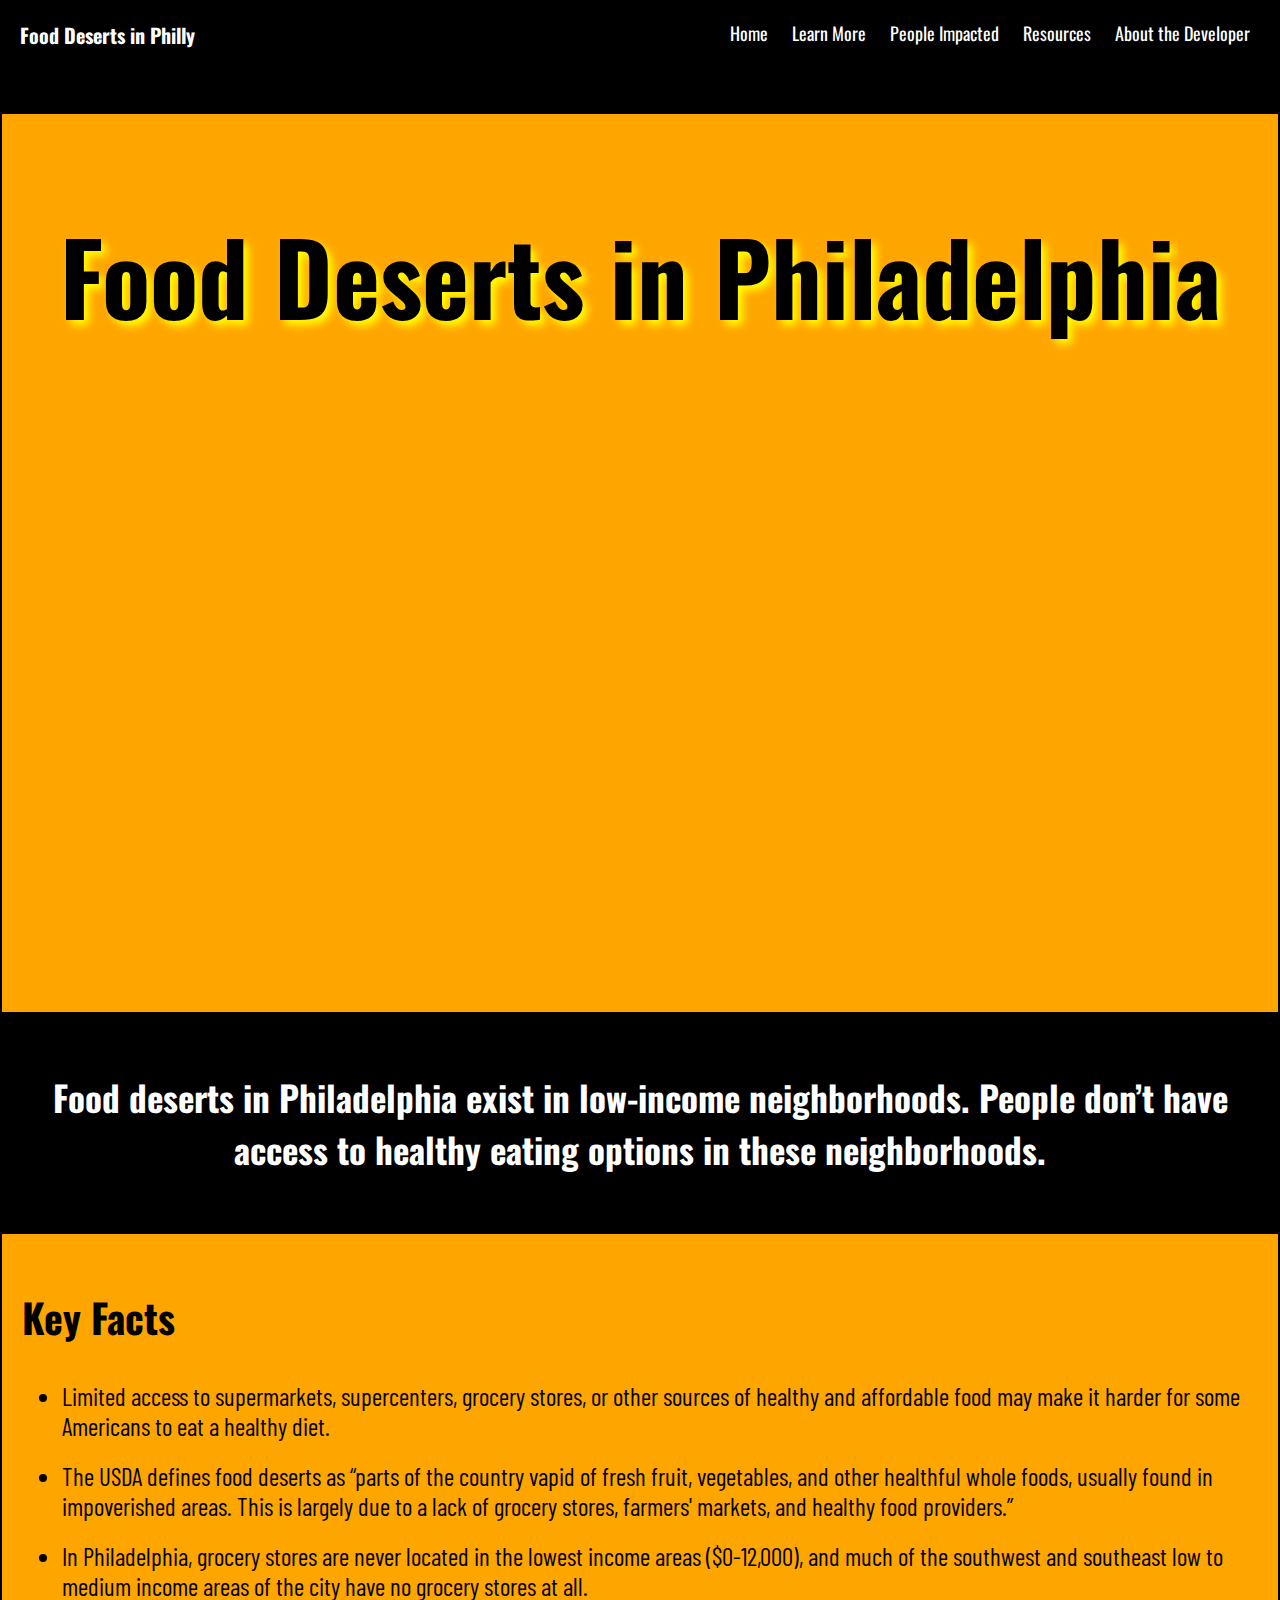
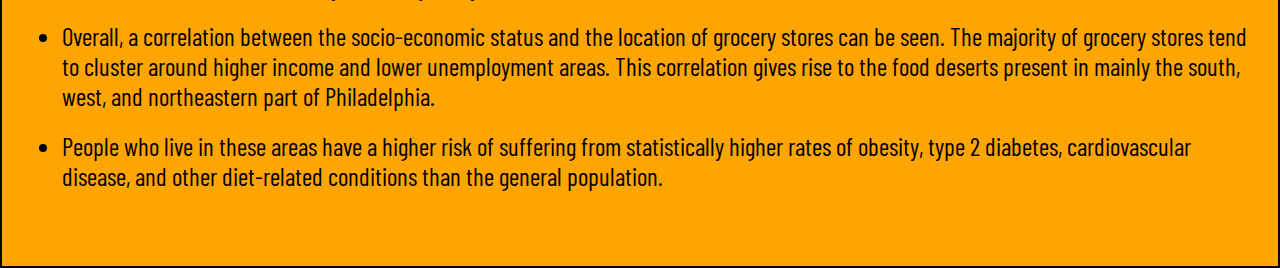
==== index.html @ b66ab70f "first commit" ====
<!DOCTYPE html>
<html>
  <head>
    <meta charset="UTF-8">
    <title>Food Deserts in Philadelphia</title>
    <link rel="stylesheet" href="style.css" type="text/css">
    <link href="https://fonts.googleapis.com/css?family=Barlow+Condensed|Oswald&display=swap" rel="stylesheet">
  </head>
  <body>
      <!-- Navigation Bar  -->
      <div class="nav-container" id="navigation-bar">
          <h4>Food Deserts in Philly</h4>
          <div id="nav">
              <a href="index.html">Home</a>
              <a href="learn.html">Learn More</a>
              <a href="people.html">People Impacted</a>
              <a href="resources.html">Resources</a>
              <a href="about.html">About the Developer</a>
           </div>
      </div>
      
      <!-- Home Landing -->
      <div class="container" id="home-landing">
          <h1>Food Deserts in Philadelphia</h1>
      </div>

      <!-- Problem  -->
      <div class="container" id="home-problem">
        <h3>Food deserts in Philadelphia exist in low-income neighborhoods. People don’t have access to healthy eating options in these neighborhoods.
       </h3>
      </div>
      
      <!-- Problem Info  -->
      <div class="container" id="home-key-facts">
          <h2>Key Facts</h2>
          <ul>
              <li>Limited access to supermarkets, supercenters, grocery stores, or other sources of healthy and affordable food may make it harder for some Americans to eat a healthy diet.</li>
              <li>The USDA defines food deserts as “parts of the country vapid of fresh fruit, vegetables, and other healthful whole foods, usually found in impoverished areas. This is largely due to a lack of grocery stores, farmers' markets, and healthy food providers.” </li>
              <li>In Philadelphia, grocery stores are never located in the lowest income areas ($0-12,000), and much of the southwest and southeast low to medium income areas of the city have no grocery stores at all.</li>
              <li>Overall, a correlation between the socio-economic status and the location of grocery stores can be seen. The majority of grocery stores tend to cluster around higher income and lower unemployment areas. This correlation gives rise to the food deserts present in mainly the south, west, and northeastern part of Philadelphia. </li>
              <li>People who live in these areas have a higher risk of suffering from statistically higher rates of obesity, type 2 diabetes, cardiovascular disease, and other diet-related conditions than the general population.</li>
          </ul>
      </div>
  </body>
</html>
---- style.css ----
/* Global CSS Selectors */
body {
    background-color: orange;
    padding: 0;
    margin:0 auto;
    
}
h1,
h2,
h3,
h4, a {
  font-family: "Oswald", sans-serif;
}
h2 {
   font-size: 40px; 
}
p,ul,ol{
    font-family: "Barlow Condensed", sans-serif;
}
p {
    font-size: 25px;
    line-height: 35px;
}
ul,ol {
  font-size: 25px;
} 

li {
    margin-top: 20px;
}
.container {
    height: 100%;
    border: black solid 2px;
    padding: 20px 20px 50px 20px;
   
}

/* Navigation Bar */
.nav-container {
  height: 8vh;
  background-color:black;
  padding: 20px;
}
.nav-container h4 {
  display:inline;
  color:white;
  font-size:20px;
}

#nav {
  float:right;
}

#nav a {
  color:white;
  text-decoration: none;
  padding: 20px 10px 0 10px;
  font-size: 18px;
}

/* Home Page  */
#home-landing {
    height: 92vh;
    background-image: url('https://www.seattlemag.com/sites/default/files/field/image/1211hottopicopne_0.jpg');
    background-repeat: no-repeat;
    background-size: 100% 100%;
    background-position:bottom center;
    text-align: center;
}

#home-landing h1 {
    font-size: 100px;
    color: black;
    text-shadow: 5px 5px 8px yellow;
}

#home-problem {
    background-color:black;
    color:white;
    text-align:center;
    font-size: 30px;
    padding: 20px;
}
/* Learn More Page  */

#learn-more-landing {
    height: 60vh;
    background-image: url('https://images.squarespace-cdn.com/content/v1/59f5ff1d017db23d90cea3d5/1560131034442-WE6ZEMWJHBK2FZGB79AN/ke17ZwdGBToddI8pDm48kM4ZNaw6Dk7xLPpMpoBhiupZw-zPPgdn4jUwVcJE1ZvWQUxwkmyExglNqGp0IvTJZUJFbgE-7XRK3dMEBRBhUpyWg9wtMaqL83NuqvKe1EENysuH5srkQLVxFwLtQ6la99g4N48uc8Jecmd2El5IS04/yellow+bodega.jpg');
    background-repeat: no-repeat;
    background-size: cover;
    background-position: bottom center;
    text-align: center;
}
#learn-more-landing h1 {
   color: orange;
   font-size:100px;
   text-shadow: 5px 5px 5px black;
}

/* People Impacted Page */

#people-impacted-landing {
    height: 60vh;
    background-image: url('https://upload.wikimedia.org/wikipedia/commons/4/45/Boston_corner_shop.jpg');
    background-repeat: no-repeat;
    background-size: cover;
    background-position :center;
    text-align: center;
}
#people-impacted-landing h1 {
   color: orange;
   text-shadow: 5px 5px 5px black;
   font-size:100px;
}


/* Resources Page */

#resources-landing {
    height: 60vh;
    background-image: url('https://d3i6fh83elv35t.cloudfront.net/newshour/app/uploads/2015/08/GettyImages-97102000-1024x683.jpg');
    background-repeat: no-repeat;
    background-size: cover;
    background-position: top center;
    text-align:center;
}
#resources-landing h1 {
   color: orange;
   text-shadow: 5px 5px 5px black;
   font-size:100px;
}



/* About the Developer Page  */
#about-the-developer {
    height: 60vh;
    background-image: url('https://i.ytimg.com/vi/xMtqVC62q6o/maxresdefault.jpg');
    background-repeat: no-repeat;
    background-size: cover;
    background-position: bottom center;
    text-align:center;
}
#about-the-developer h1 {
   color: orange;
   text-shadow: 5px 5px 5px black;
   font-size:100px;
}
#seneca {
    text-align: center;
    background-color:black;
}
#seneca h2 {
    color:white;
}
#seneca p {
    color:white;
    font-size: 40px;
}



.grid-container {
    display: grid;
    grid-template-columns: 1fr 1fr 1fr;
    grid-template-rows: 1fr 1fr 1fr 1fr''
}

.grid-container h2 {
    grid-area: 1/1/2/4;
    background-color: black;
    color:white;
    margin: 0 auto;
    width:100vw;
    text-align: center;
}

.grid-item {
    padding-top: 30%;
    grid-row:2/5;
    text-align: center;
    height: 40vh;
}
.grid-item h3 {
    color:white;
    background-color: black;
    font-size: 40px;
    margin-right: 15px;
    margin-left: 15px;
}
.grid-item a {
    text-decoration: none;
    font-size: 40px;
    color: orange;
    background-color: black;
    border-radius: 5%;
    border: white;
}
.grid-item a:hover {
    text-decoration: none;
    font-size: 30px;
    padding: 10px;
    color: red;
    background-color: orange;
    border-radius: 8%;
    border: black;
    transition: 1s;
}
#ramen {
    background-image: url('https://www.budgetbytes.com/wp-content/uploads/2015/12/6-Ways-to-Upgrade-Instant-Ramen-eating.jpg');
    background-repeat: no-repeat;
    background-size: cover;
    background-position:center;
    grid-column:1/2;
}
#pizza {
    background-image: url('https://images-gmi-pmc.edge-generalmills.com/32fb2446-1efc-434c-a053-7dabe8d963be.jpg');
    background-repeat: no-repeat;
    background-size: cover;
    background-position: center;
    grid-column:2/3;
}
#ice-cream {
    background-image: url('https://cdn.britannica.com/50/80550-050-5D392AC7/Scoops-kinds-ice-cream.jpg');
    background-repeat: no-repeat;
    background-size: cover;
    background-position: center;
    grid-column:3/4;
}
#w3 {
    background-image: url('[data-uri]');
    background-repeat: no-repeat;
    background-size: cover;
    background-position:center;
    grid-column:1/2;
}
#netflix {
    background-image: url('[data-uri]');
    background-repeat: no-repeat;
    background-size: cover;
    background-position: center;
    grid-column:2/3;
}
#instagram {
    background-image: url('[data-uri]');
    background-repeat: no-repeat;
    background-size: cover;
    background-position: center;
    grid-column:3/4;
}
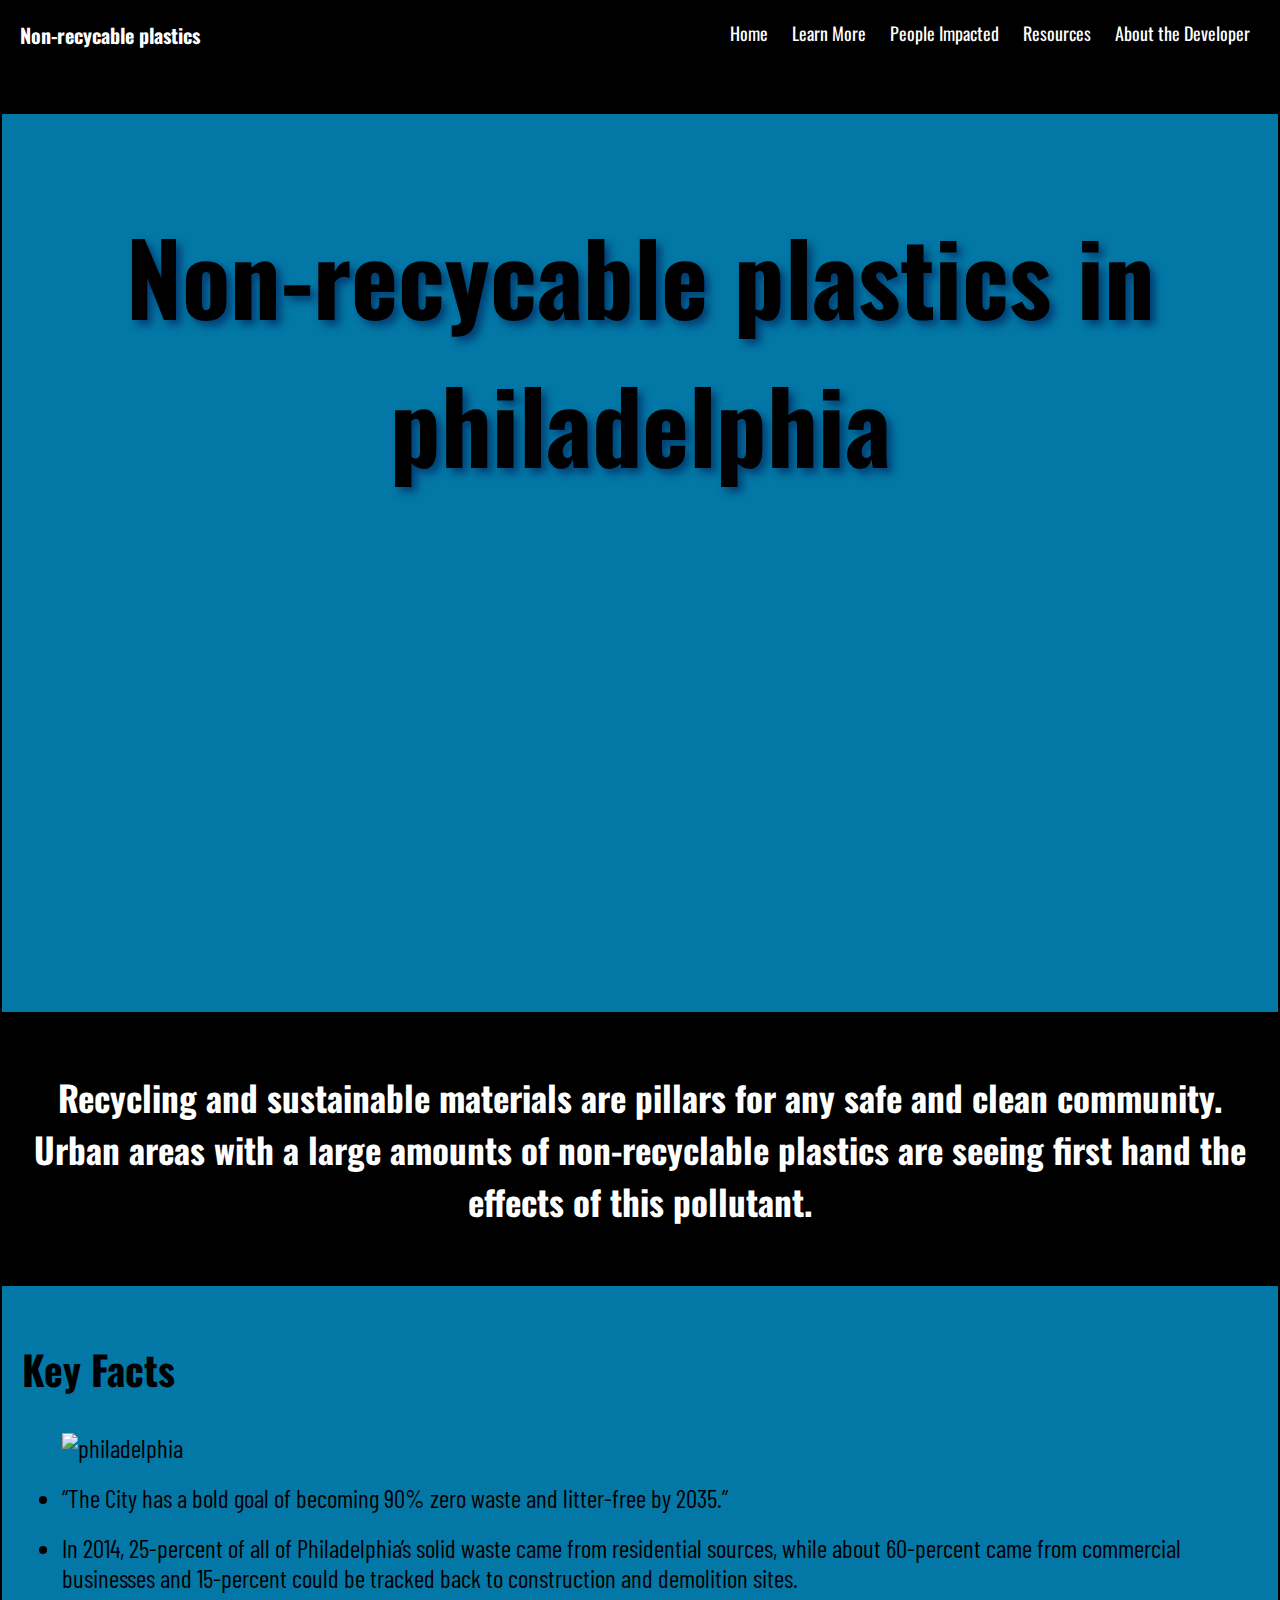
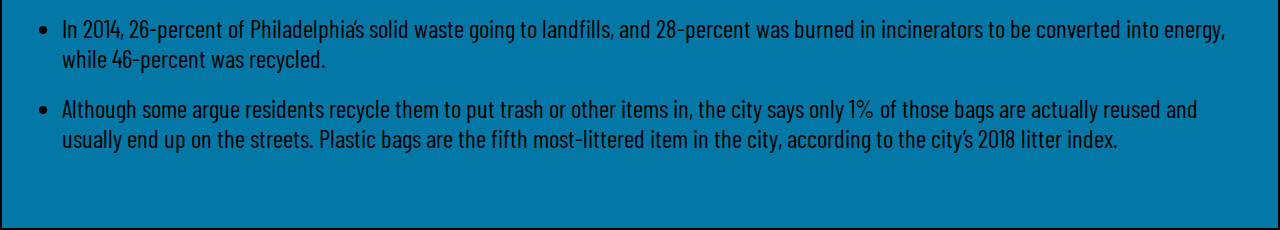
==== commit 747162da: "First commit" ====
--- a/index.html
+++ b/index.html
@@ -2,14 +2,14 @@
 <html>
   <head>
     <meta charset="UTF-8">
-    <title>Food Deserts in Philadelphia</title>
+    <title>Non-recycable plastics in Philadelphia</title>
     <link rel="stylesheet" href="style.css" type="text/css">
     <link href="https://fonts.googleapis.com/css?family=Barlow+Condensed|Oswald&display=swap" rel="stylesheet">
   </head>
   <body>
       <!-- Navigation Bar  -->
       <div class="nav-container" id="navigation-bar">
-          <h4>Food Deserts in Philly</h4>
+          <h4>Non-recycable plastics</h4>
           <div id="nav">
               <a href="index.html">Home</a>
               <a href="learn.html">Learn More</a>
@@ -18,28 +18,28 @@
               <a href="about.html">About the Developer</a>
            </div>
       </div>
-      
+
       <!-- Home Landing -->
       <div class="container" id="home-landing">
-          <h1>Food Deserts in Philadelphia</h1>
+          <h1>Non-recycable plastics in philadelphia</h1>
       </div>
 
       <!-- Problem  -->
       <div class="container" id="home-problem">
-        <h3>Food deserts in Philadelphia exist in low-income neighborhoods. People don’t have access to healthy eating options in these neighborhoods.
+        <h3>Recycling and sustainable materials are pillars for any safe and clean community. Urban areas with a large amounts of non-recyclable plastics are seeing first hand the effects of this pollutant.
        </h3>
       </div>
-      
+
       <!-- Problem Info  -->
       <div class="container" id="home-key-facts">
           <h2>Key Facts</h2>
           <ul>
-              <li>Limited access to supermarkets, supercenters, grocery stores, or other sources of healthy and affordable food may make it harder for some Americans to eat a healthy diet.</li>
-              <li>The USDA defines food deserts as “parts of the country vapid of fresh fruit, vegetables, and other healthful whole foods, usually found in impoverished areas. This is largely due to a lack of grocery stores, farmers' markets, and healthy food providers.” </li>
-              <li>In Philadelphia, grocery stores are never located in the lowest income areas ($0-12,000), and much of the southwest and southeast low to medium income areas of the city have no grocery stores at all.</li>
-              <li>Overall, a correlation between the socio-economic status and the location of grocery stores can be seen. The majority of grocery stores tend to cluster around higher income and lower unemployment areas. This correlation gives rise to the food deserts present in mainly the south, west, and northeastern part of Philadelphia. </li>
-              <li>People who live in these areas have a higher risk of suffering from statistically higher rates of obesity, type 2 diabetes, cardiovascular disease, and other diet-related conditions than the general population.</li>
+              <img src="https://external-content.duckduckgo.com/iu/?u=https%3A%2F%2Ftechnical.ly%2Fphilly%2Fwp-content%2Fuploads%2Fsites%2F2%2F2019%2F02%2FSchuylkill_Banks_Boardwalk_Philadelphia_Skyline_So6gZSzLphxG6hj_eAo4HTu18q0ABlZBh_rgb_hd-e1551453470499.jpg&f=1&nofb=1" height="250" alt="philadelphia">
+              <li>“The City has a bold goal of becoming 90% zero waste and litter-free by 2035.” </li>
+              <li>In 2014, 25-percent of all of Philadelphia’s solid waste came from residential sources, while about 60-percent came from commercial businesses and 15-percent could be tracked back to construction and demolition sites. </li>
+              <li>In 2014, 26-percent of Philadelphia’s solid waste going to landfills, and 28-percent was burned in incinerators to be converted into energy, while 46-percent was recycled.</li>
+              <li>Although some argue residents recycle them to put trash or other items in, the city says only 1% of those bags are actually reused and usually end up on the streets. Plastic bags are the fifth most-littered item in the city, according to the city’s 2018 litter index. </li>
           </ul>
       </div>
   </body>
-</html>+</html>
--- a/style.css
+++ b/style.css
@@ -1,9 +1,9 @@
-/* Global CSS Selectors */
+  /* Global CSS Selectors */
 body {
-    background-color: orange;
+    background-color: #0378A6;
     padding: 0;
     margin:0 auto;
-    
+
 }
 h1,
 h2,
@@ -12,7 +12,7 @@
   font-family: "Oswald", sans-serif;
 }
 h2 {
-   font-size: 40px; 
+   font-size: 40px;
 }
 p,ul,ol{
     font-family: "Barlow Condensed", sans-serif;
@@ -23,7 +23,7 @@
 }
 ul,ol {
   font-size: 25px;
-} 
+}
 
 li {
     margin-top: 20px;
@@ -32,7 +32,7 @@
     height: 100%;
     border: black solid 2px;
     padding: 20px 20px 50px 20px;
-   
+
 }
 
 /* Navigation Bar */
@@ -61,7 +61,7 @@
 /* Home Page  */
 #home-landing {
     height: 92vh;
-    background-image: url('https://www.seattlemag.com/sites/default/files/field/image/1211hottopicopne_0.jpg');
+    background-image: url('https://external-content.duckduckgo.com/iu/?u=https%3A%2F%2Fegrizzly305.files.wordpress.com%2F2012%2F06%2F3431189310_49e670ec66_o.jpg&f=1&nofb=1');
     background-repeat: no-repeat;
     background-size: 100% 100%;
     background-position:bottom center;
@@ -71,7 +71,7 @@
 #home-landing h1 {
     font-size: 100px;
     color: black;
-    text-shadow: 5px 5px 8px yellow;
+    text-shadow: 5px 5px 8px #023E73;
 }
 
 #home-problem {
@@ -247,4 +247,4 @@
     background-size: cover;
     background-position: center;
     grid-column:3/4;
-}+}
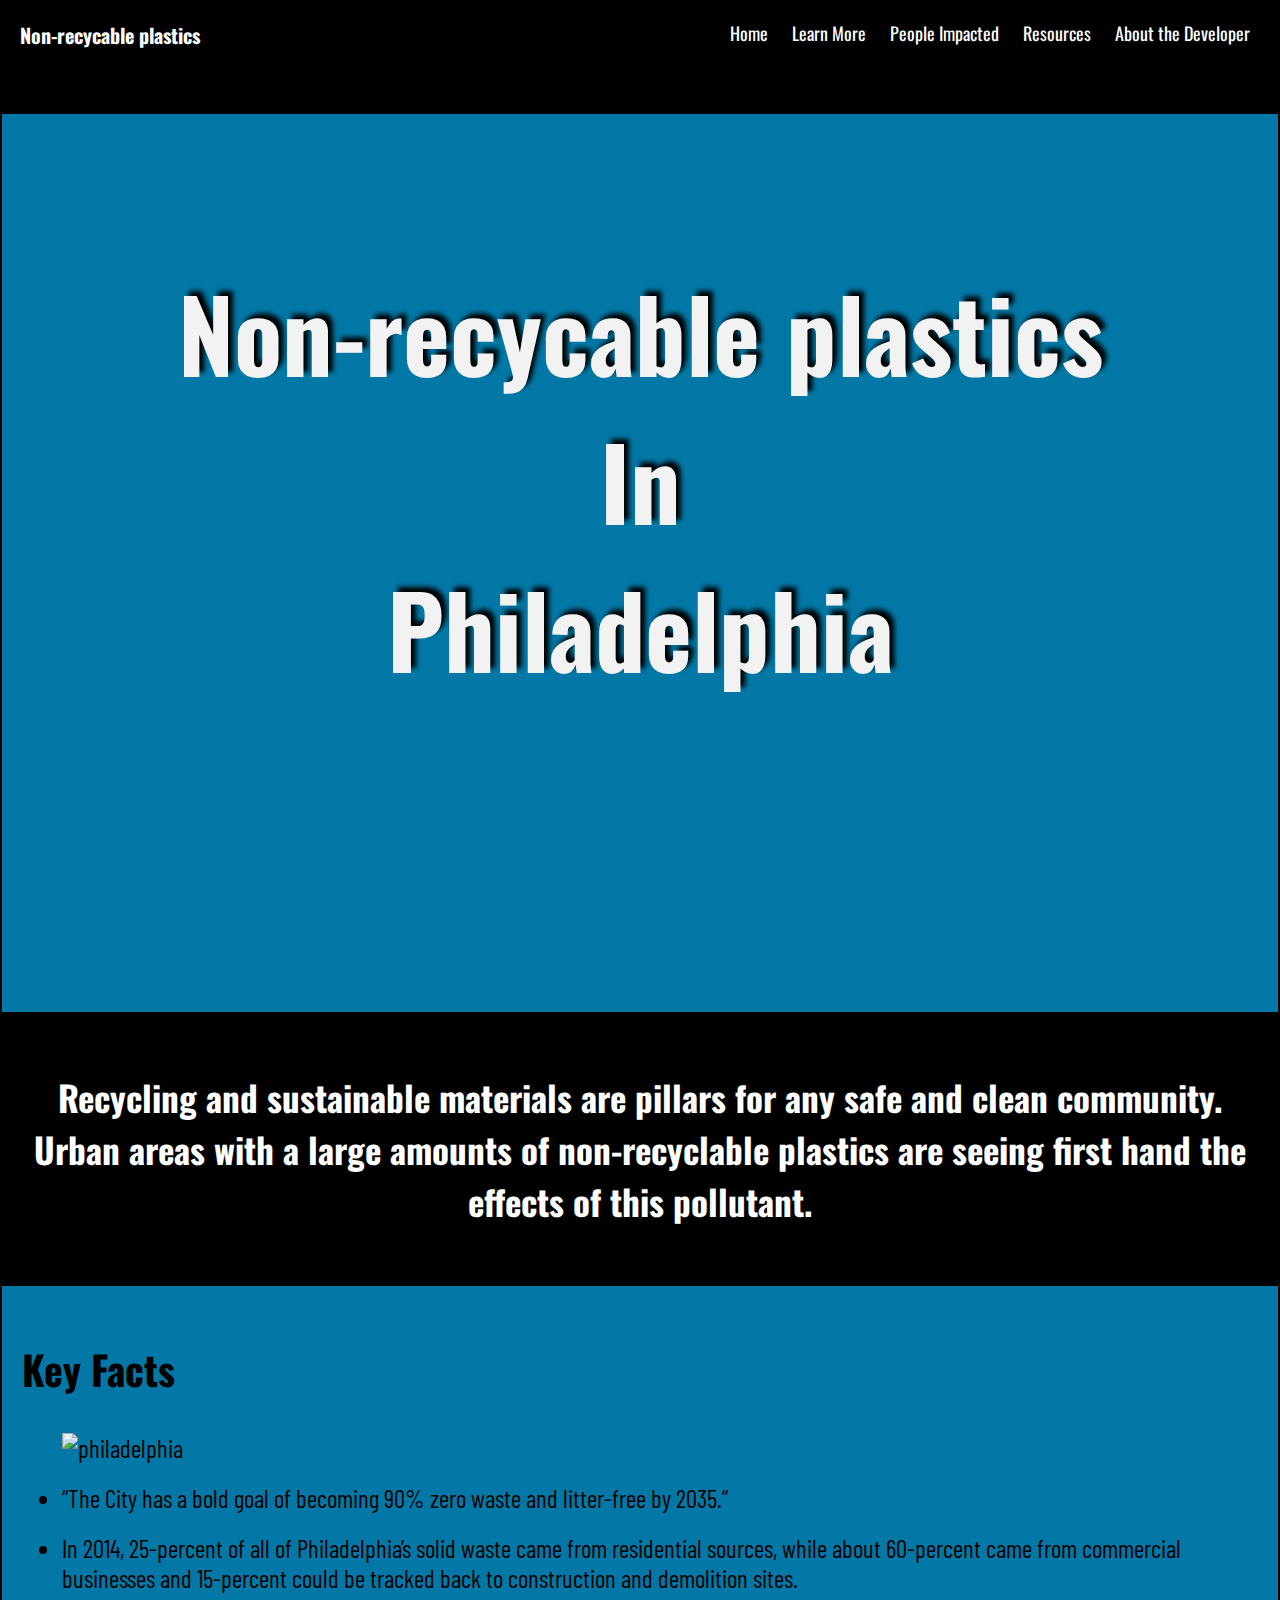
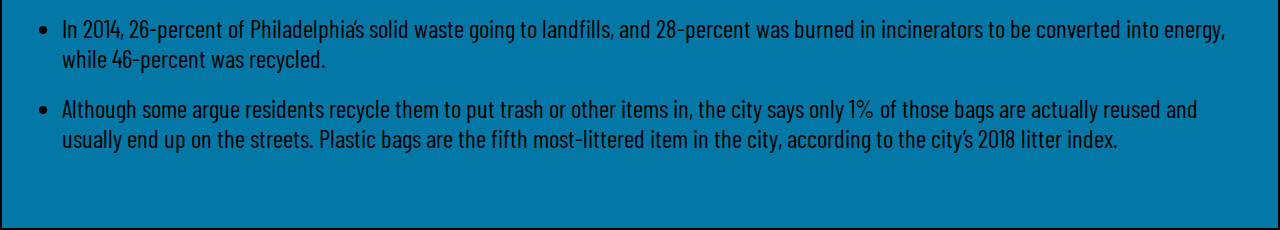
==== commit 19f7e896: "pages updated" ====
--- a/index.html
+++ b/index.html
@@ -21,7 +21,7 @@
 
       <!-- Home Landing -->
       <div class="container" id="home-landing">
-          <h1>Non-recycable plastics in philadelphia</h1>
+          <h1>Non-recycable plastics <br>In <br>Philadelphia</h1>
       </div>
 
       <!-- Problem  -->
--- a/style.css
+++ b/style.css
@@ -69,9 +69,10 @@
 }
 
 #home-landing h1 {
+    margin: 10%;
     font-size: 100px;
-    color: black;
-    text-shadow: 5px 5px 8px #023E73;
+    color: #f2f2f2;
+    text-shadow: 5px -5px 5px black;
 }
 
 #home-problem {
@@ -85,32 +86,32 @@
 
 #learn-more-landing {
     height: 60vh;
-    background-image: url('https://images.squarespace-cdn.com/content/v1/59f5ff1d017db23d90cea3d5/1560131034442-WE6ZEMWJHBK2FZGB79AN/ke17ZwdGBToddI8pDm48kM4ZNaw6Dk7xLPpMpoBhiupZw-zPPgdn4jUwVcJE1ZvWQUxwkmyExglNqGp0IvTJZUJFbgE-7XRK3dMEBRBhUpyWg9wtMaqL83NuqvKe1EENysuH5srkQLVxFwLtQ6la99g4N48uc8Jecmd2El5IS04/yellow+bodega.jpg');
+    background-image: url('https://external-content.duckduckgo.com/iu/?u=https%3A%2F%2Fwww.scitecheuropa.eu%2Fwp-content%2Fuploads%2F2018%2F10%2Findustrial-strategy-plastic-pollution.jpg&f=1&nofb=1');
     background-repeat: no-repeat;
     background-size: cover;
     background-position: bottom center;
     text-align: center;
 }
 #learn-more-landing h1 {
-   color: orange;
+   color: #F2F2F2;
    font-size:100px;
-   text-shadow: 5px 5px 5px black;
+   text-shadow: 10px 5px 5px black;
 }
 
 /* People Impacted Page */
 
 #people-impacted-landing {
     height: 60vh;
-    background-image: url('https://upload.wikimedia.org/wikipedia/commons/4/45/Boston_corner_shop.jpg');
+    background-image: url('https://external-content.duckduckgo.com/iu/?u=https%3A%2F%2Fd279m997dpfwgl.cloudfront.net%2Fwp%2F2019%2F04%2F0425_baltimore-trash04.jpg&f=1&nofb=1');
     background-repeat: no-repeat;
     background-size: cover;
     background-position :center;
     text-align: center;
 }
 #people-impacted-landing h1 {
-   color: orange;
-   text-shadow: 5px 5px 5px black;
-   font-size:100px;
+  color: #F2F2F2;
+  font-size:100px;
+  text-shadow: 10px 5px 5px black;
 }
 
 
@@ -118,16 +119,16 @@
 
 #resources-landing {
     height: 60vh;
-    background-image: url('https://d3i6fh83elv35t.cloudfront.net/newshour/app/uploads/2015/08/GettyImages-97102000-1024x683.jpg');
+    background-image: url('https://external-content.duckduckgo.com/iu/?u=https%3A%2F%2Ftse3.mm.bing.net%2Fth%3Fid%3DOIP.M3nVespggIeUyNZQys8FQAHaEK%26pid%3DApi&f=1');
     background-repeat: no-repeat;
     background-size: cover;
     background-position: top center;
     text-align:center;
 }
 #resources-landing h1 {
-   color: orange;
-   text-shadow: 5px 5px 5px black;
-   font-size:100px;
+  color: #F2F2F2;
+  font-size:100px;
+  text-shadow: 10px 5px 5px black;
 }
 
 
@@ -135,16 +136,16 @@
 /* About the Developer Page  */
 #about-the-developer {
     height: 60vh;
-    background-image: url('https://i.ytimg.com/vi/xMtqVC62q6o/maxresdefault.jpg');
+    background-image: url('https://external-content.duckduckgo.com/iu/?u=http%3A%2F%2Fproductiveinsights.com%2Fwp-content%2Fuploads%2F2013%2F12%2FComputer-Code-image-Depositphotos_15383137_m.jpg&f=1&nofb=1');
     background-repeat: no-repeat;
     background-size: cover;
     background-position: bottom center;
     text-align:center;
 }
 #about-the-developer h1 {
-   color: orange;
-   text-shadow: 5px 5px 5px black;
-   font-size:100px;
+  color: #F2F2F2;
+  font-size:100px;
+  text-shadow: 10px 5px 5px black;
 }
 #seneca {
     text-align: center;
